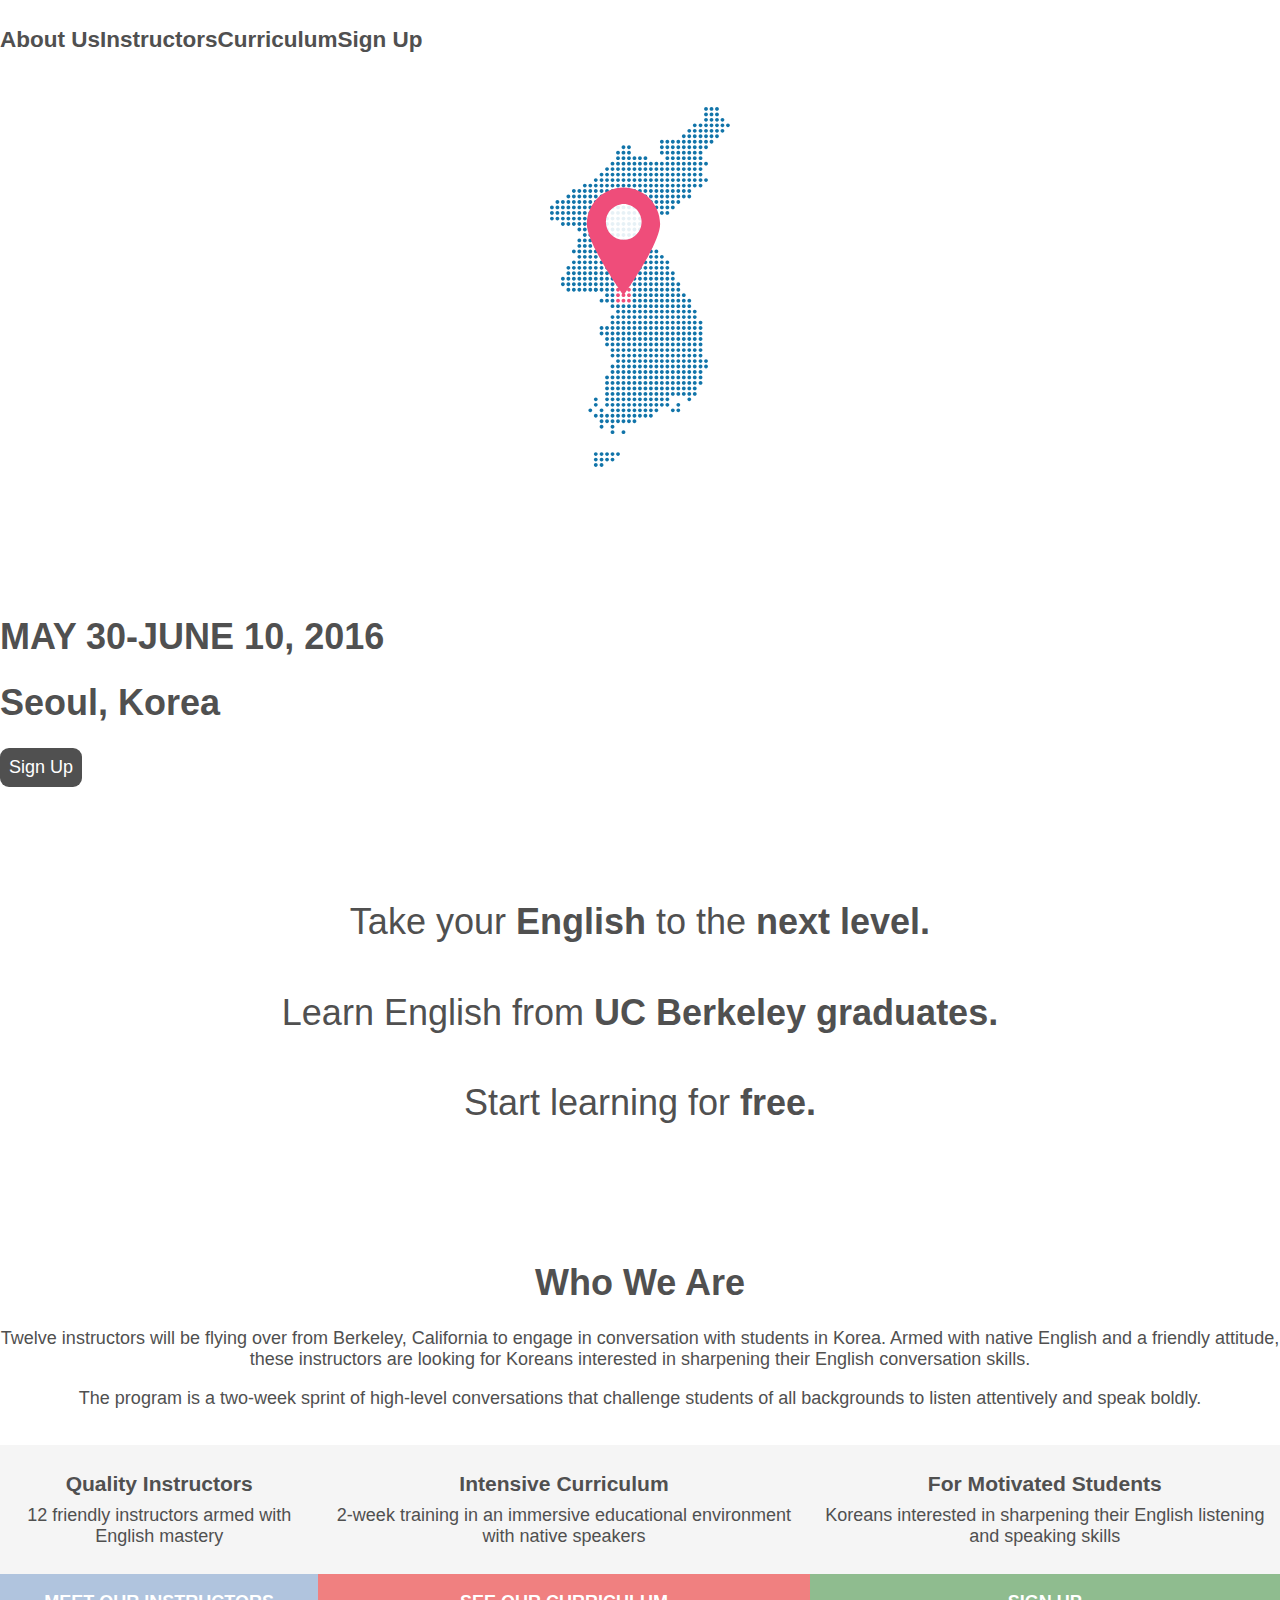
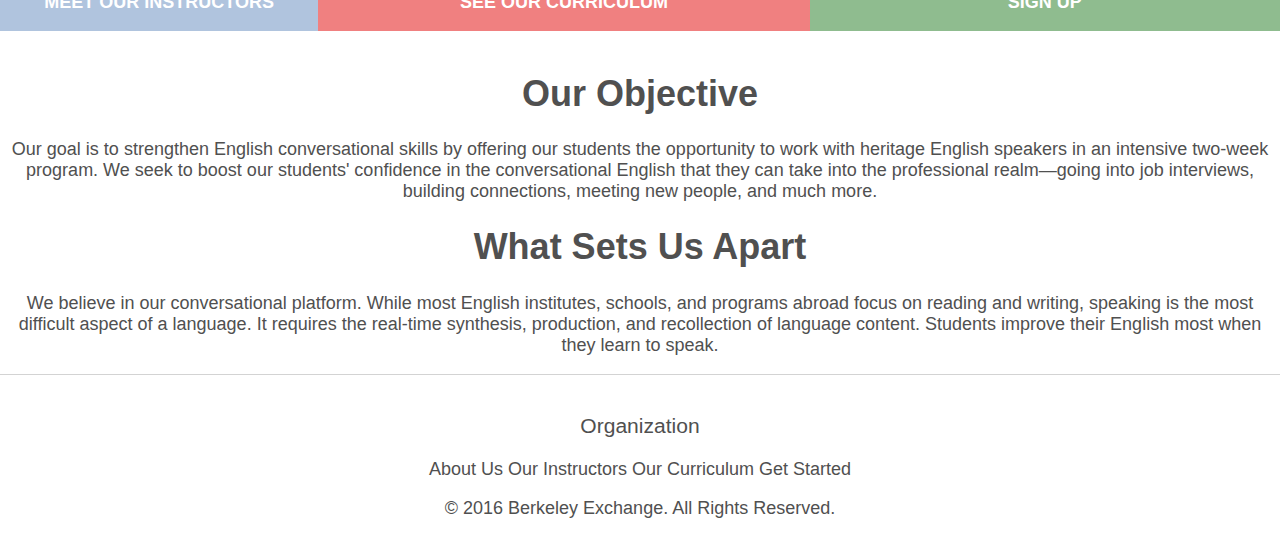
==== index.html @ 7f9d6e1f "fix front page sign-up button" ====
<!DOCTYPE html>
<html>
  <head>
    <title>Berkeley Exchange</title>
    <meta name="viewport" content="width=device-width, initial-scale=1">
    <link rel="stylesheet" href="https://maxcdn.bootstrapcdn.com/bootstrap/3.3.6/css/bootstrap.min.css" integrity="sha384-1q8mTJOASx8j1Au+a5WDVnPi2lkFfwwEAa8hDDdjZlpLegxhjVME1fgjWPGmkzs7" crossorigin="anonymous">
    <link rel="stylesheet" type="text/css" href="main.css">
  </head>
  <body>
    <div class="container">
      <!-- menu bar -->
      <div class="menu row">
        <a href="./index.html" class="col-xs-12 col-sm-12 col-md-4"><img class="logo" src="img/berkeley-exchange-logo.svg" alt=""></a>
        <a href="./index.html#about_anchor" class="col-xs-offset-1 col-xs-5 col-sm-offset-0 col-sm-3 col-md-2">About Us</a>
        <a href="./instructors.html" class="col-xs-5 col-sm-3 col-md-2">Instructors</a>
        <a href="./curriculum.html" class="col-xs-offset-1 col-xs-5 col-sm-offset-0 col-sm-3 col-md-2">Curriculum</a>
        <a href="./sign-up.html" class="col-xs-5 col-sm-3 col-md-2">Sign Up</a>
      </div>

      <!-- splash section -->
      <div class="splash-section row">
        <img alt="" class="splash-image col-md-offset-2 col-md-3" src="img/seoul.svg">
        <div class="splash-text col-md-7 left-align">
          <h1 class="bold uppercase">May 30-June 10, 2016</h1>
          <h1 class="bold">Seoul, Korea</h1>
          <a href="./sign-up.html" class="sign-up">Sign Up</a>
        </div>
      </div>

      <!-- landing page -->
      <div class="landing-page row">
        <h1 class="col-md-12">Take your <span class="bold">English</span> to the <span class="bold">next level.</span></h1>
        <h1 class="col-md-12">Learn English from <span class="bold">UC Berkeley graduates.</span></h1>
        <h1 class="col-md-12">Start learning for <span class="bold">free.</span></h1>
        <span class="icon col-md-12"><a href="#about_anchor"><span class="glyphicon glyphicon-chevron-down" aria-hidden="true"><!-- --></span></a></span>
      </div>

      <!-- description section -->
      <div class="description row">
        <h1 id="about_anchor" class="bold">Who We Are</h1>
        <p class="col-md-12">Twelve instructors will be flying over from Berkeley, California to engage in conversation with students in Korea. Armed with native English and a friendly attitude, these instructors are looking for Koreans interested in sharpening their English conversation skills.</p>
        <p class="col-md-12">The program is a two-week sprint of high-level conversations that challenge students of all backgrounds to listen attentively and speak boldly.</p>
      </div>

      <!-- card section -->
      <div class="row card-section">
        <div class="card col-md-4">
          <div class="content">
            <h3 class="bold">Quality Instructors</h3>
            <p>12 friendly instructors armed with English mastery</p>
          </div>
          <a href="./instructors.html" class="link steelblue bold">Meet Our Instructors</a>
        </div>
        <div class="card col-md-4">
          <div class="content">
            <h3 class="bold">Intensive Curriculum</h3>
            <p>2-week training in an immersive educational environment with native speakers</p>
          </div>
          <a href="./curriculum.html" class="link coral bold">See Our Curriculum</a>
        </div>
        <div class="card col-md-4">
          <div class="content">
            <h3 class="bold">For Motivated Students</h3>
            <p>Koreans interested in sharpening their English listening and speaking skills</p>
          </div>
          <a href="./sign-up.html" class="link darkseagreen bold">Sign Up</a>
        </div>
      </div>

      <!-- objective -->
      <div class="objective row">
        <h1 class="bold col-md-12">Our Objective</h1>
        <p class="col-md-12">Our goal is to strengthen English conversational skills by offering our students the opportunity to work with heritage English speakers in an intensive two-week program. We seek to boost our students' confidence in the conversational English that they can take into the professional realm&#8212going into job interviews, building connections, meeting new people, and much more.</p>
      </div>

      <div class="row">
        <h1 class="bold col-md-12">What Sets Us Apart</h1>
        <p class="col-md-12">We believe in our conversational platform. While most English institutes, schools, and programs abroad focus on reading and writing, speaking is the most difficult aspect of a language. It requires the real-time synthesis, production, and recollection of language content. Students improve their English most when they learn to speak.</p>
      </div>

      <!-- sitemap footer -->
      <div class="footer row">
        <h3 class="col-md-12">Organization</h3>
        <a class="col-xs-3" href="./index.html">About Us</a>
        <a class="col-xs-3" href="./instructors.html">Our Instructors</a>
        <a class="col-xs-3" href="./curriculum.html">Our Curriculum</a>
        <a class="col-xs-3" href="./sign-up.html">Get Started</a>
      </div>

      <div class="copyright row">
        <p>&#169; 2016 Berkeley Exchange. All Rights Reserved.</p>
      </div>

    </div>
  </body>
</html>
---- main.css ----
html, body {
  font-family: Helvetica Neue, Arial, Times New Roman;
  font-size: 18px;
  -webkit-font-smoothing: antialiased;
  -moz-osx-font-smoothing: grayscale;
  color: #505050;
  text-align: center;
  margin: 0;
  padding: 0;
}

h1 { font-weight: 200; }
h2 { font-weight: 200; }
h3 { font-weight: 200; }
a, a:hover { text-decoration: none; color: #505050; }
a { -webkit-transition: color 0.5s; transition: color 0.5s; }

.bold { font-weight: 600; }
.uppercase { text-transform: uppercase; }

/* menu */
.menu {
  padding: 0.5rem 0 2rem 0;
  font-size: 0.75rem;
  font-weight: 600;
}
@media (min-width: 768px) {
  .menu {
    font-size: 1rem;
  }
}
@media (min-width: 992px) {
  .menu {
    font-size: 1.25rem;
    display: flex;
    align-items: center;
  }
}

.menu .logo {
  height: 4rem;
  max-width: 15rem;
}
@media (min-width: 768px) {
  .menu .logo {
    max-width: 20rem;
  }
}
@media (min-width: 992px) {
  .menu .logo {
    max-width: 30rem;
  }
}

.menu a {
  text-align: center;
  margin-top: 0.5rem;
  margin-bottom: 0.5rem;
}
@media (min-width: 768px) {
  .menu a {
    margin-top: 1rem;
    margin-bottom: 1rem;
  }
}

.menu a:hover {
  color: darkseagreen;
}

/* index page call-to-action */
.landing-page {
  padding: 5rem 0;
  display: flex;
  align-items: center;
  flex-flow: column;
}

.landing-page .icon {
  font-size: 30px;
}

@media (min-width: 992px) {
  .splash-text {
    margin-top: 8rem;
    text-align: left;
  }
}

.splash-section .splash-image {
  height: 20rem;
}

.splash-section .logo {
  height: 4rem;
  margin-top: 1rem;
  margin-bottom: 1rem;
  max-width: 20rem;
}

@media (min-width: 768px) {
  .splash-section .logo {
    height: 6rem;
  }
}
@media (min-width: 992px) {
  .splash-section .logo {
    height: 8rem;
  }
}

.splash-section .sign-up {
  display: inline-block;
  background-color: #505050;
  transition: background-color 0.5s;
  color: white;
  padding: .5rem;
  border-radius: 0.5rem;
  text-decoration: none;
}

.splash-section .sign-up:hover {
  background-color: darkseagreen;
}

/* card */
.card-section {
  text-align: center;
}
@media (min-width: 992px) {
  .card-section {
    display: flex;
    justify-content: space-around;
  }
}

.card {
  margin-top: 1rem;
  margin-bottom: 1rem;
}
@media (min-width: 992px) {
  .card {
    display: flex;
    flex-direction: column;
  }
}

.card .content {
  background-color: whitesmoke;
  padding: 1rem 0.5rem;
}
@media (min-width: 992px) {
  .card .content {
    flex-grow: 1;
  }
}

.card .content h3, .card .content p {
  margin: 0.5rem 0;
}

.card .link {
  padding: 1rem 0.5rem;
  color: white;
  display: block;
  text-transform: uppercase;
}

.card .link.steelblue { background-color: lightsteelblue; }
.card .link.coral { background-color: lightcoral; }
.card .link.darkseagreen { background-color: darkseagreen; }

/* form submission */
#error {
  color: red;
}

form .form-input {
  margin-top: 1rem;
  margin-bottom: 1rem;
}

form .form-input label {
  display: block;
  text-align: left;
}

form .form-input textarea, form .form-input input {
  width: 100%;
  border: 2px solid lightgrey;
  outline: none;
  padding: 0.5rem;
}

form .form-input textarea:focus, form .form-input input:focus {
  border: 2px solid darkseagreen;
}

form .form-input textarea {
  resize: none;
  height: 6rem;
}

form .form-input button {
  color: white;
  background-color: #505050;
  padding: 0.75rem;
  font-size: 1.25rem;
  border: none;
  border-radius: 0.75rem;
  transition: background-color 0.5s;
}

form .form-input button:hover {
  background-color: darkseagreen;
}

form .form-input button:focus {
  outline: none;
}

/* instructor profile */
.director, .instructors, .curriculum {
  padding: 2rem 0;
}

.instructors, .profiles {
}

.director img {
  height: 7.5rem;
  width: 7.5rem;
  border-radius: 50%;
}

.director p, .instructors p, .curriculum p {
  text-align: left;
}

.profile-image {
  margin-top: 2.5rem;
}

.profile-image img {
  position: relative;
  height: 7.5rem;
  width: 7.5rem;
  border-radius: 50%;
}

@media (min-width: 768px) {
  .profile-image img {
  }
}

@media (min-width: 992px) {
  .profile-image img {
  }
}

.profile-text {
  display: flex;
  -webkit-display: flex;
  flex-direction: column;
  -webkit-flex-direction: column;
  justify-content: center;
  -webkit-justify-content: center;
  margin: 1rem 0;
  text-align: left;
}

.profile-text h2, .curriculum-card h3 {
  margin-top: 0;
}

/* curriculum page */
.infoHeading {
  font-weight: bold;
}

@media (min-width: 768px) {
  .infoHeading {
      text-align: right;
  }
  .infoText {
    text-align: left;
  }
}

.courseOverview {
  margin: 0 1rem;
}
.courseOverview .wrapper {
  margin-top: 2rem;
  border: 1px solid black;
  border-radius: 1rem;
  padding-bottom: 1rem;
}

.footer {
  padding-top: 1rem;
  margin-top: 1rem;
  border-top: 1px solid lightgrey;
}

.copyright {
  margin: 1rem 0;
}
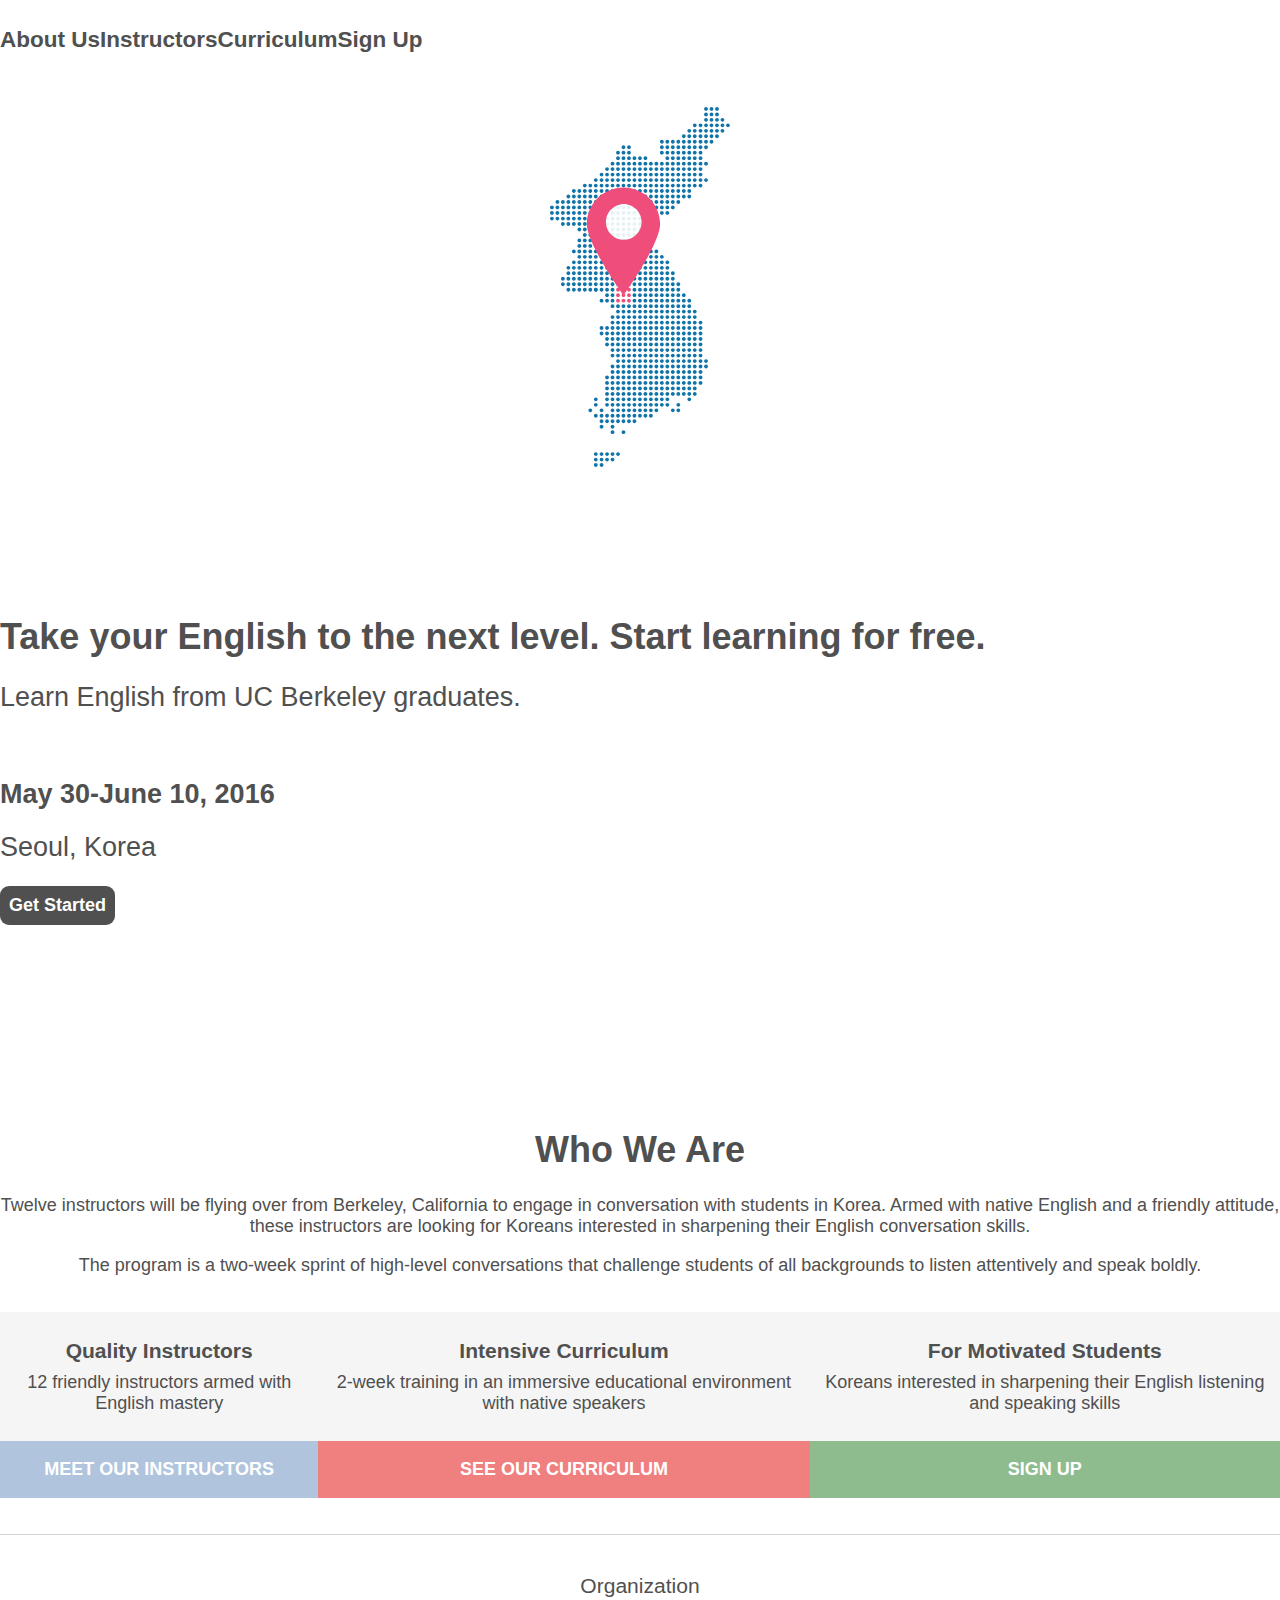
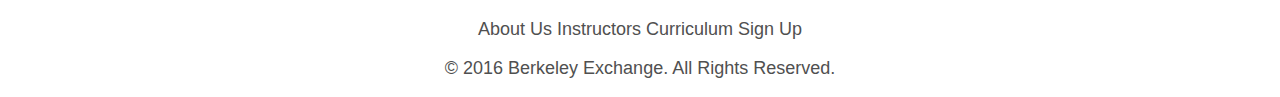
==== commit 28744e16: "Make more copy changes" ====
--- a/index.html
+++ b/index.html
@@ -19,19 +19,19 @@
 
       <!-- splash section -->
       <div class="splash-section row">
-        <img alt="" class="splash-image col-md-offset-2 col-md-3" src="img/seoul.svg">
+        <img alt="" class="splash-image col-md-offset-1 col-md-3" src="img/seoul.svg">
         <div class="splash-text col-md-7 left-align">
-          <h1 class="bold uppercase">May 30-June 10, 2016</h1>
-          <h1 class="bold">Seoul, Korea</h1>
-          <a href="./sign-up.html" class="sign-up">Sign Up</a>
+          <h1 class="bold">Take your English to the next level. Start learning for <span class="text-pink">free.</span></h1>
+          <h2>Learn English from UC Berkeley graduates.</h2>
+          <br>
+          <h2 class="bold">May 30-June 10, 2016</h2>
+          <h2>Seoul, Korea</h2>
+          <a href="./sign-up.html" class="bold sign-up pink">Get Started</a>
         </div>
       </div>
 
       <!-- landing page -->
       <div class="landing-page row">
-        <h1 class="col-md-12">Take your <span class="bold">English</span> to the <span class="bold">next level.</span></h1>
-        <h1 class="col-md-12">Learn English from <span class="bold">UC Berkeley graduates.</span></h1>
-        <h1 class="col-md-12">Start learning for <span class="bold">free.</span></h1>
         <span class="icon col-md-12"><a href="#about_anchor"><span class="glyphicon glyphicon-chevron-down" aria-hidden="true"><!-- --></span></a></span>
       </div>
 
@@ -67,24 +67,13 @@
         </div>
       </div>
 
-      <!-- objective -->
-      <div class="objective row">
-        <h1 class="bold col-md-12">Our Objective</h1>
-        <p class="col-md-12">Our goal is to strengthen English conversational skills by offering our students the opportunity to work with heritage English speakers in an intensive two-week program. We seek to boost our students' confidence in the conversational English that they can take into the professional realm&#8212going into job interviews, building connections, meeting new people, and much more.</p>
-      </div>
-
-      <div class="row">
-        <h1 class="bold col-md-12">What Sets Us Apart</h1>
-        <p class="col-md-12">We believe in our conversational platform. While most English institutes, schools, and programs abroad focus on reading and writing, speaking is the most difficult aspect of a language. It requires the real-time synthesis, production, and recollection of language content. Students improve their English most when they learn to speak.</p>
-      </div>
-
       <!-- sitemap footer -->
       <div class="footer row">
         <h3 class="col-md-12">Organization</h3>
         <a class="col-xs-3" href="./index.html">About Us</a>
-        <a class="col-xs-3" href="./instructors.html">Our Instructors</a>
-        <a class="col-xs-3" href="./curriculum.html">Our Curriculum</a>
-        <a class="col-xs-3" href="./sign-up.html">Get Started</a>
+        <a class="col-xs-3" href="./instructors.html">Instructors</a>
+        <a class="col-xs-3" href="./curriculum.html">Curriculum</a>
+        <a class="col-xs-3" href="./sign-up.html">Sign Up</a>
       </div>
 
       <div class="copyright row">
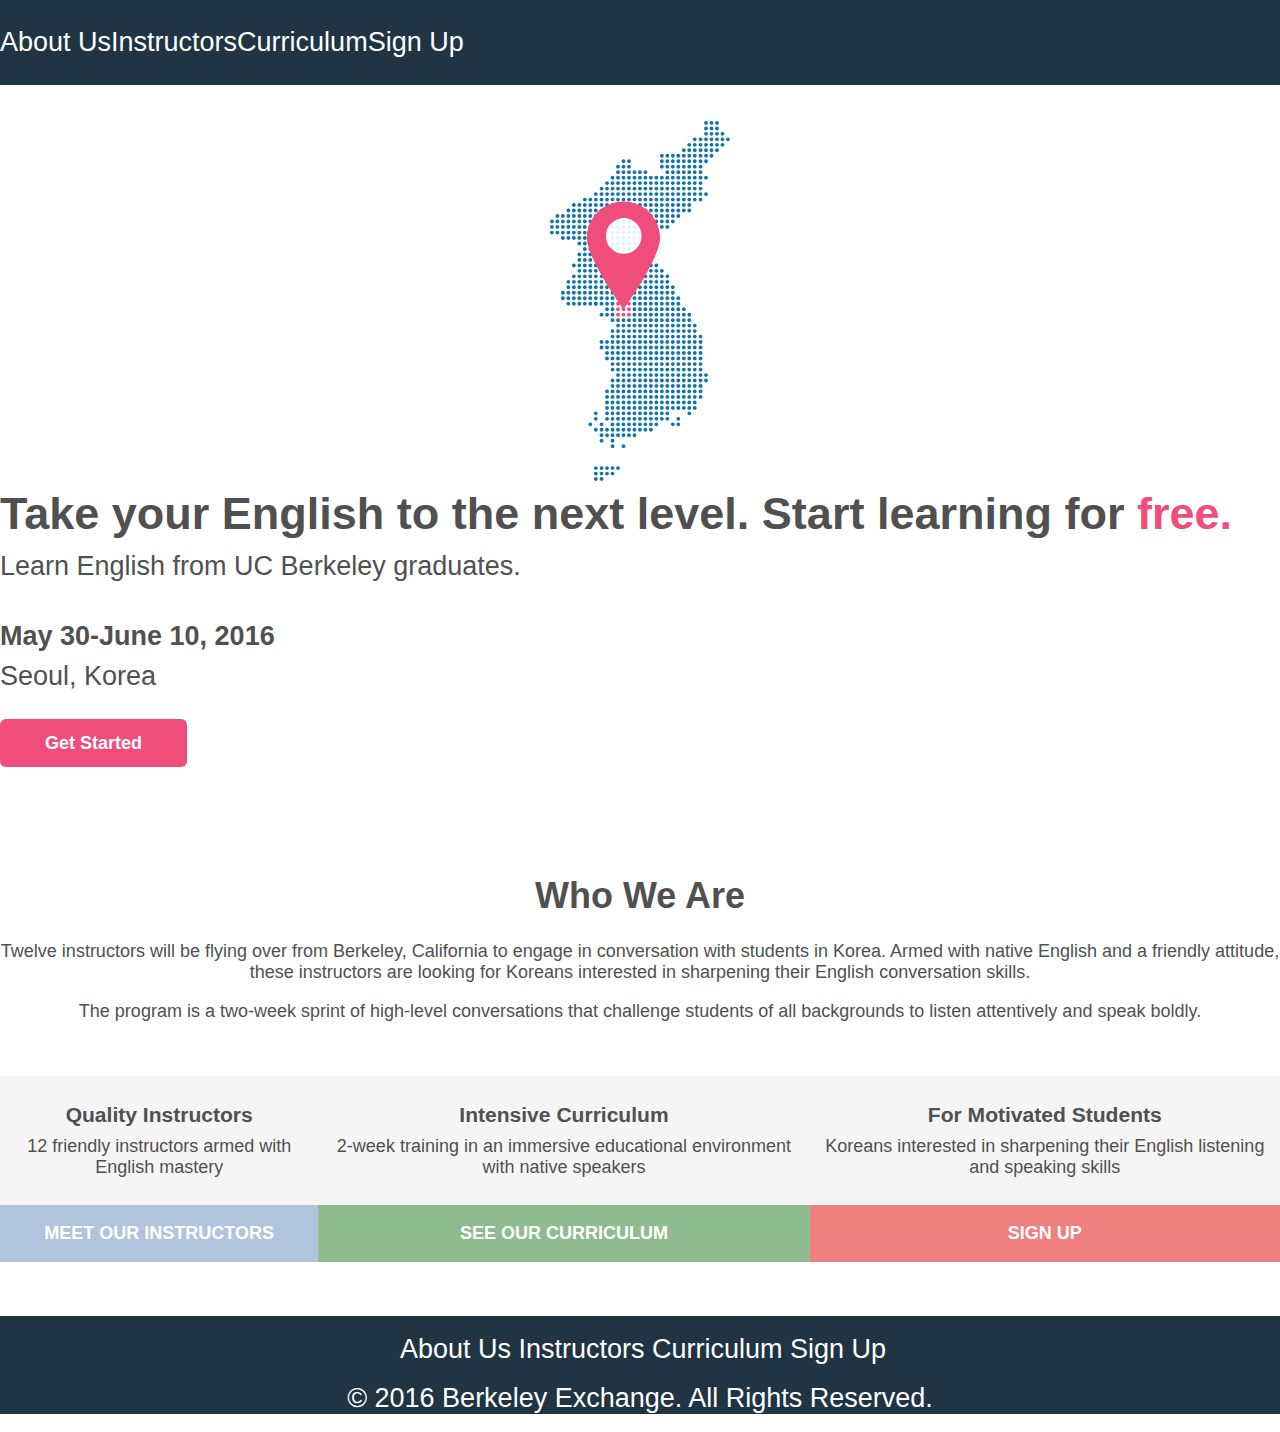
==== commit 5281cae0: "more Dan's comments" ====
--- a/index.html
+++ b/index.html
@@ -56,30 +56,27 @@
             <h3 class="bold">Intensive Curriculum</h3>
             <p>2-week training in an immersive educational environment with native speakers</p>
           </div>
-          <a href="./curriculum.html" class="link coral bold">See Our Curriculum</a>
+          <a href="./curriculum.html" class="link darkseagreen bold">See Our Curriculum</a>
         </div>
         <div class="card col-md-4">
           <div class="content">
             <h3 class="bold">For Motivated Students</h3>
             <p>Koreans interested in sharpening their English listening and speaking skills</p>
           </div>
-          <a href="./sign-up.html" class="link darkseagreen bold">Sign Up</a>
+          <a href="./sign-up.html" class="link coral bold">Sign Up</a>
         </div>
       </div>
 
       <!-- sitemap footer -->
       <div class="footer row">
-        <h3 class="col-md-12">Organization</h3>
-        <a class="col-xs-3" href="./index.html">About Us</a>
-        <a class="col-xs-3" href="./instructors.html">Instructors</a>
-        <a class="col-xs-3" href="./curriculum.html">Curriculum</a>
-        <a class="col-xs-3" href="./sign-up.html">Sign Up</a>
+        <a href="./index.html" class="col-xs-12 col-sm-12 col-md-4"><img class="logo" src="img/berkeley-exchange-logo.svg" alt=""></a>
+        <a href="./index.html#about_anchor" class="col-xs-offset-1 col-xs-5 col-sm-offset-0 col-sm-3 col-md-2">About Us</a>
+        <a href="./instructors.html" class="col-xs-5 col-sm-3 col-md-2">Instructors</a>
+        <a href="./curriculum.html" class="col-xs-offset-1 col-xs-5 col-sm-offset-0 col-sm-3 col-md-2">Curriculum</a>
+        <a href="./sign-up.html" class="col-xs-5 col-sm-3 col-md-2">Sign Up</a>
+
+        <p class="copyright col-xs-12 col-md-12">&#169; 2016 Berkeley Exchange. All Rights Reserved.</p>
       </div>
-
-      <div class="copyright row">
-        <p>&#169; 2016 Berkeley Exchange. All Rights Reserved.</p>
-      </div>
-
     </div>
   </body>
 </html>
--- a/main.css
+++ b/main.css
@@ -9,50 +9,62 @@
   padding: 0;
 }
 
+.row {
+  margin-bottom: 2rem;
+}
+.row:last-child {
+  margin-bottom: 0;
+}
+
 h1 { font-weight: 200; }
 h2 { font-weight: 200; }
 h3 { font-weight: 200; }
 a, a:hover { text-decoration: none; color: #505050; }
-a { -webkit-transition: color 0.5s; transition: color 0.5s; }
 
 .bold { font-weight: 600; }
 .uppercase { text-transform: uppercase; }
+.text-pink { color: #ef4d7a; }
 
 /* menu */
 .menu {
-  padding: 0.5rem 0 2rem 0;
-  font-size: 0.75rem;
-  font-weight: 600;
-}
-@media (min-width: 768px) {
-  .menu {
-    font-size: 1rem;
-  }
-}
-@media (min-width: 992px) {
+  background-color: #203443;
+  padding: 0.5rem 0 0.5rem 0;
+  font-size: 1rem;
+
+}
+@media (min-width: 768px) {
   .menu {
     font-size: 1.25rem;
+  }
+}
+@media (min-width: 992px) {
+  .menu {
+    font-size: 1.5rem;
     display: flex;
     align-items: center;
   }
 }
 
-.menu .logo {
+.menu .logo,
+.footer .logo {
   height: 4rem;
   max-width: 15rem;
 }
 @media (min-width: 768px) {
-  .menu .logo {
+  .menu .logo,
+  .footer .logo {
     max-width: 20rem;
   }
 }
 @media (min-width: 992px) {
-  .menu .logo {
+  .menu .logo,
+  .footer .logo {
     max-width: 30rem;
   }
 }
 
 .menu a {
+  color: white;
   text-align: center;
   margin-top: 0.5rem;
   margin-bottom: 0.5rem;
@@ -70,7 +82,7 @@
 
 /* index page call-to-action */
 .landing-page {
-  padding: 5rem 0;
+  padding-bottom: 2rem;
   display: flex;
   align-items: center;
   flex-flow: column;
@@ -82,7 +94,6 @@
 
 @media (min-width: 992px) {
   .splash-text {
-    margin-top: 8rem;
     text-align: left;
   }
 }
@@ -91,6 +102,16 @@
   height: 20rem;
 }
 
+.splash-section .splash-text h1 {
+  font-size: 2.5rem;
+  line-height: 1.25em;
+  margin: 0;
+}
+
+.splash-section .splash-text h2 {
+  margin: 0.5rem 0;
+}
+
 .splash-section .logo {
   height: 4rem;
   margin-top: 1rem;
@@ -110,13 +131,12 @@
 }
 
 .splash-section .sign-up {
+  margin-top: 1rem;
   display: inline-block;
-  background-color: #505050;
-  transition: background-color 0.5s;
-  color: white;
-  padding: .5rem;
-  border-radius: 0.5rem;
-  text-decoration: none;
+  background-color: #ef4d7a;
+  color: white;
+  padding: 0.75rem 2.5rem;
+  border-radius: 0.325rem;
 }
 
 .splash-section .sign-up:hover {
@@ -208,7 +228,6 @@
   font-size: 1.25rem;
   border: none;
   border-radius: 0.75rem;
-  transition: background-color 0.5s;
 }
 
 form .form-input button:hover {
@@ -233,7 +252,7 @@
   border-radius: 50%;
 }
 
-.director p, .instructors p, .curriculum p {
+.objective p, .director p, .instructors p, .curriculum p {
   text-align: left;
 }
 
@@ -273,6 +292,12 @@
   margin-top: 0;
 }
 
+.profile-text .degree {
+  line-height: 1.5rem;
+  font-size: 1rem;
+  margin-top: 0;
+}
+
 /* curriculum page */
 .infoHeading {
   font-weight: bold;
@@ -298,11 +323,29 @@
 }
 
 .footer {
+  background-color: #203443;
   padding-top: 1rem;
   margin-top: 1rem;
-  border-top: 1px solid lightgrey;
+  font-size: 1rem;
+}
+@media (min-width: 768px) {
+  .footer {
+    font-size: 1.25rem;
+  }
+}
+@media (min-width: 992px) {
+  .footer {
+    font-size: 1.5rem;
+  }
+}
+
+.footer a {
+  color: white;
+  margin-top: 1rem;
+  margin-bottom: 1rem;
 }
 
 .copyright {
+  color: white;
   margin: 1rem 0;
 }
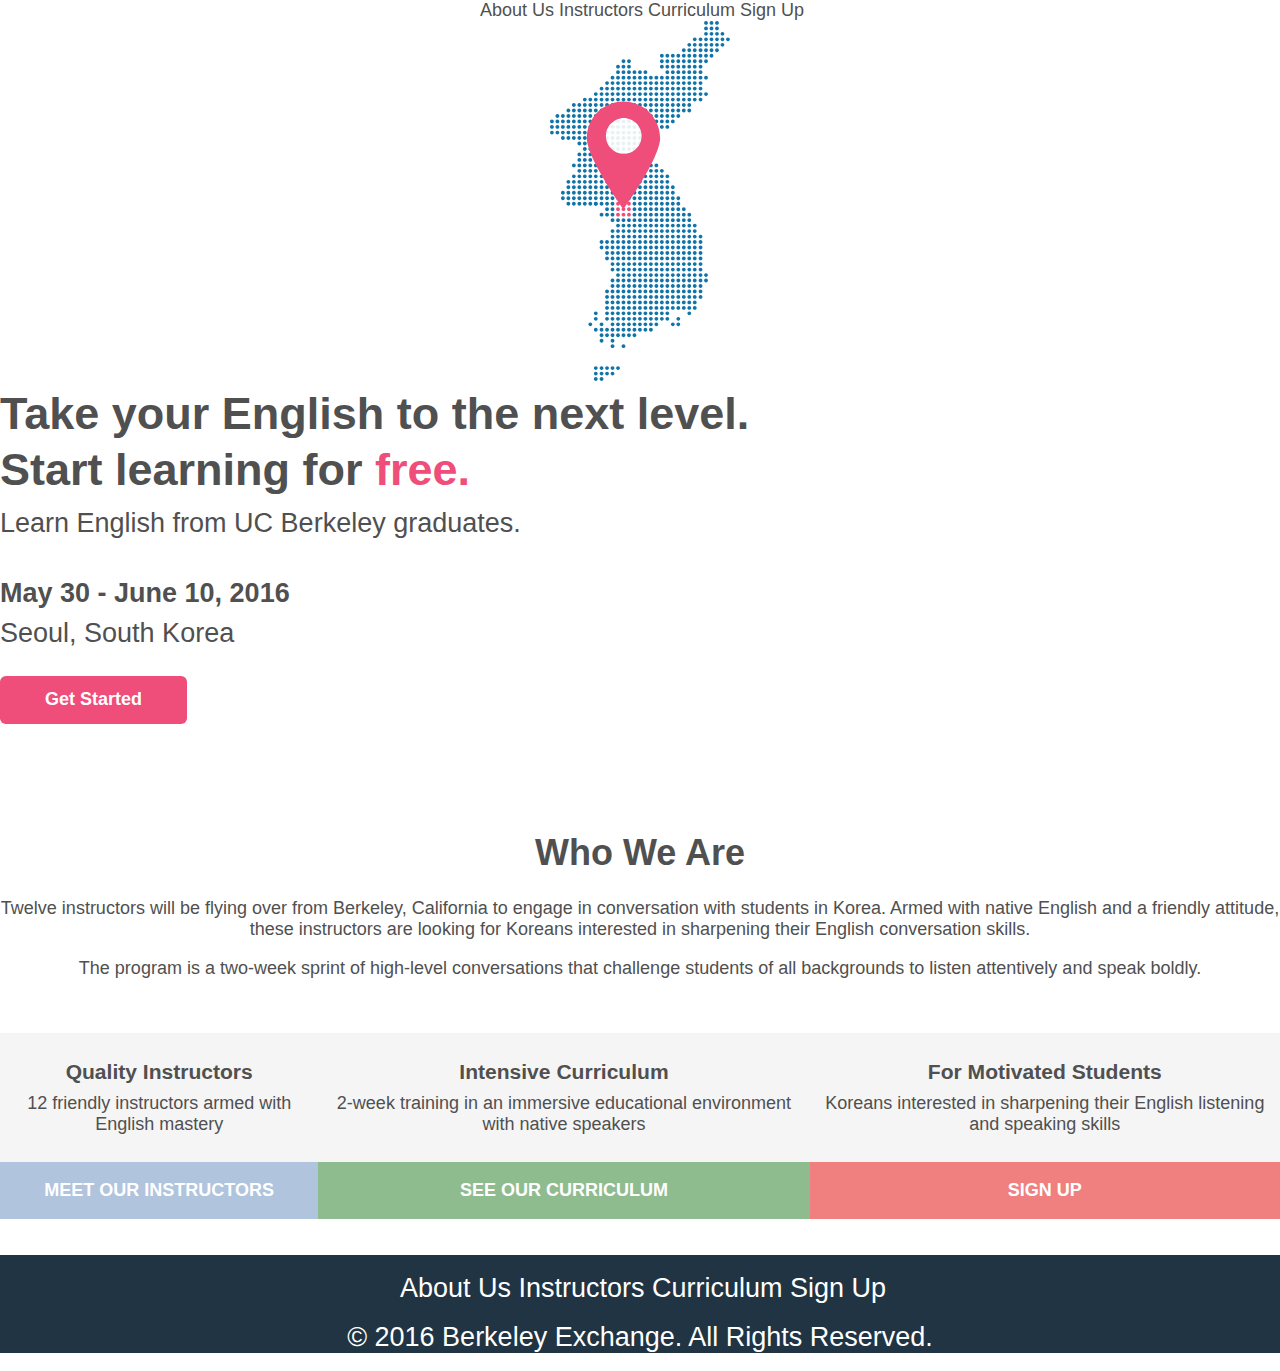
==== commit d1fc4161: ""Start learning for free" on newline" ====
--- a/index.html
+++ b/index.html
@@ -5,27 +5,30 @@
     <meta name="viewport" content="width=device-width, initial-scale=1">
     <link rel="stylesheet" href="https://maxcdn.bootstrapcdn.com/bootstrap/3.3.6/css/bootstrap.min.css" integrity="sha384-1q8mTJOASx8j1Au+a5WDVnPi2lkFfwwEAa8hDDdjZlpLegxhjVME1fgjWPGmkzs7" crossorigin="anonymous">
     <link rel="stylesheet" type="text/css" href="main.css">
+    <link rel="icon" type="image/png" href="img/favicon.png">
   </head>
   <body>
-    <div class="container">
-      <!-- menu bar -->
-      <div class="menu row">
-        <a href="./index.html" class="col-xs-12 col-sm-12 col-md-4"><img class="logo" src="img/berkeley-exchange-logo.svg" alt=""></a>
+    <!-- header menu bar -->
+    <nav class="navbar header" role="navigation">
+      <div class="container">
+        <a href="./index.html" class="col-xs-12 col-sm-12 col-md-4"><img class="logo" src="img/berkex-logo-dark.svg" alt=""></a>
         <a href="./index.html#about_anchor" class="col-xs-offset-1 col-xs-5 col-sm-offset-0 col-sm-3 col-md-2">About Us</a>
         <a href="./instructors.html" class="col-xs-5 col-sm-3 col-md-2">Instructors</a>
         <a href="./curriculum.html" class="col-xs-offset-1 col-xs-5 col-sm-offset-0 col-sm-3 col-md-2">Curriculum</a>
         <a href="./sign-up.html" class="col-xs-5 col-sm-3 col-md-2">Sign Up</a>
       </div>
+    </nav>
 
+    <div class="container">
       <!-- splash section -->
       <div class="splash-section row">
         <img alt="" class="splash-image col-md-offset-1 col-md-3" src="img/seoul.svg">
         <div class="splash-text col-md-7 left-align">
-          <h1 class="bold">Take your English to the next level. Start learning for <span class="text-pink">free.</span></h1>
+          <h1 class="bold">Take your English to the next level.<br>Start learning for <span class="text-pink">free.</span></h1>
           <h2>Learn English from UC Berkeley graduates.</h2>
           <br>
-          <h2 class="bold">May 30-June 10, 2016</h2>
-          <h2>Seoul, Korea</h2>
+          <h2 class="bold">May 30 - June 10, 2016</h2>
+          <h2>Seoul, South Korea</h2>
           <a href="./sign-up.html" class="bold sign-up pink">Get Started</a>
         </div>
       </div>
@@ -66,17 +69,18 @@
           <a href="./sign-up.html" class="link coral bold">Sign Up</a>
         </div>
       </div>
+    </div>
 
-      <!-- sitemap footer -->
-      <div class="footer row">
-        <a href="./index.html" class="col-xs-12 col-sm-12 col-md-4"><img class="logo" src="img/berkeley-exchange-logo.svg" alt=""></a>
+    <!-- sitemap footer -->
+    <nav class="navbar footer" role="navigation">
+      <div class="container">
+        <a href="./index.html" class="col-xs-12 col-sm-12 col-md-4"><img class="logo" src="img/berkex-logo-dark.svg" alt=""></a>
         <a href="./index.html#about_anchor" class="col-xs-offset-1 col-xs-5 col-sm-offset-0 col-sm-3 col-md-2">About Us</a>
         <a href="./instructors.html" class="col-xs-5 col-sm-3 col-md-2">Instructors</a>
         <a href="./curriculum.html" class="col-xs-offset-1 col-xs-5 col-sm-offset-0 col-sm-3 col-md-2">Curriculum</a>
         <a href="./sign-up.html" class="col-xs-5 col-sm-3 col-md-2">Sign Up</a>
-
-        <p class="copyright col-xs-12 col-md-12">&#169; 2016 Berkeley Exchange. All Rights Reserved.</p>
       </div>
-    </div>
+      <p class="copyright">&#169; 2016 Berkeley Exchange. All Rights Reserved.</p>
+    </nav>
   </body>
 </html>
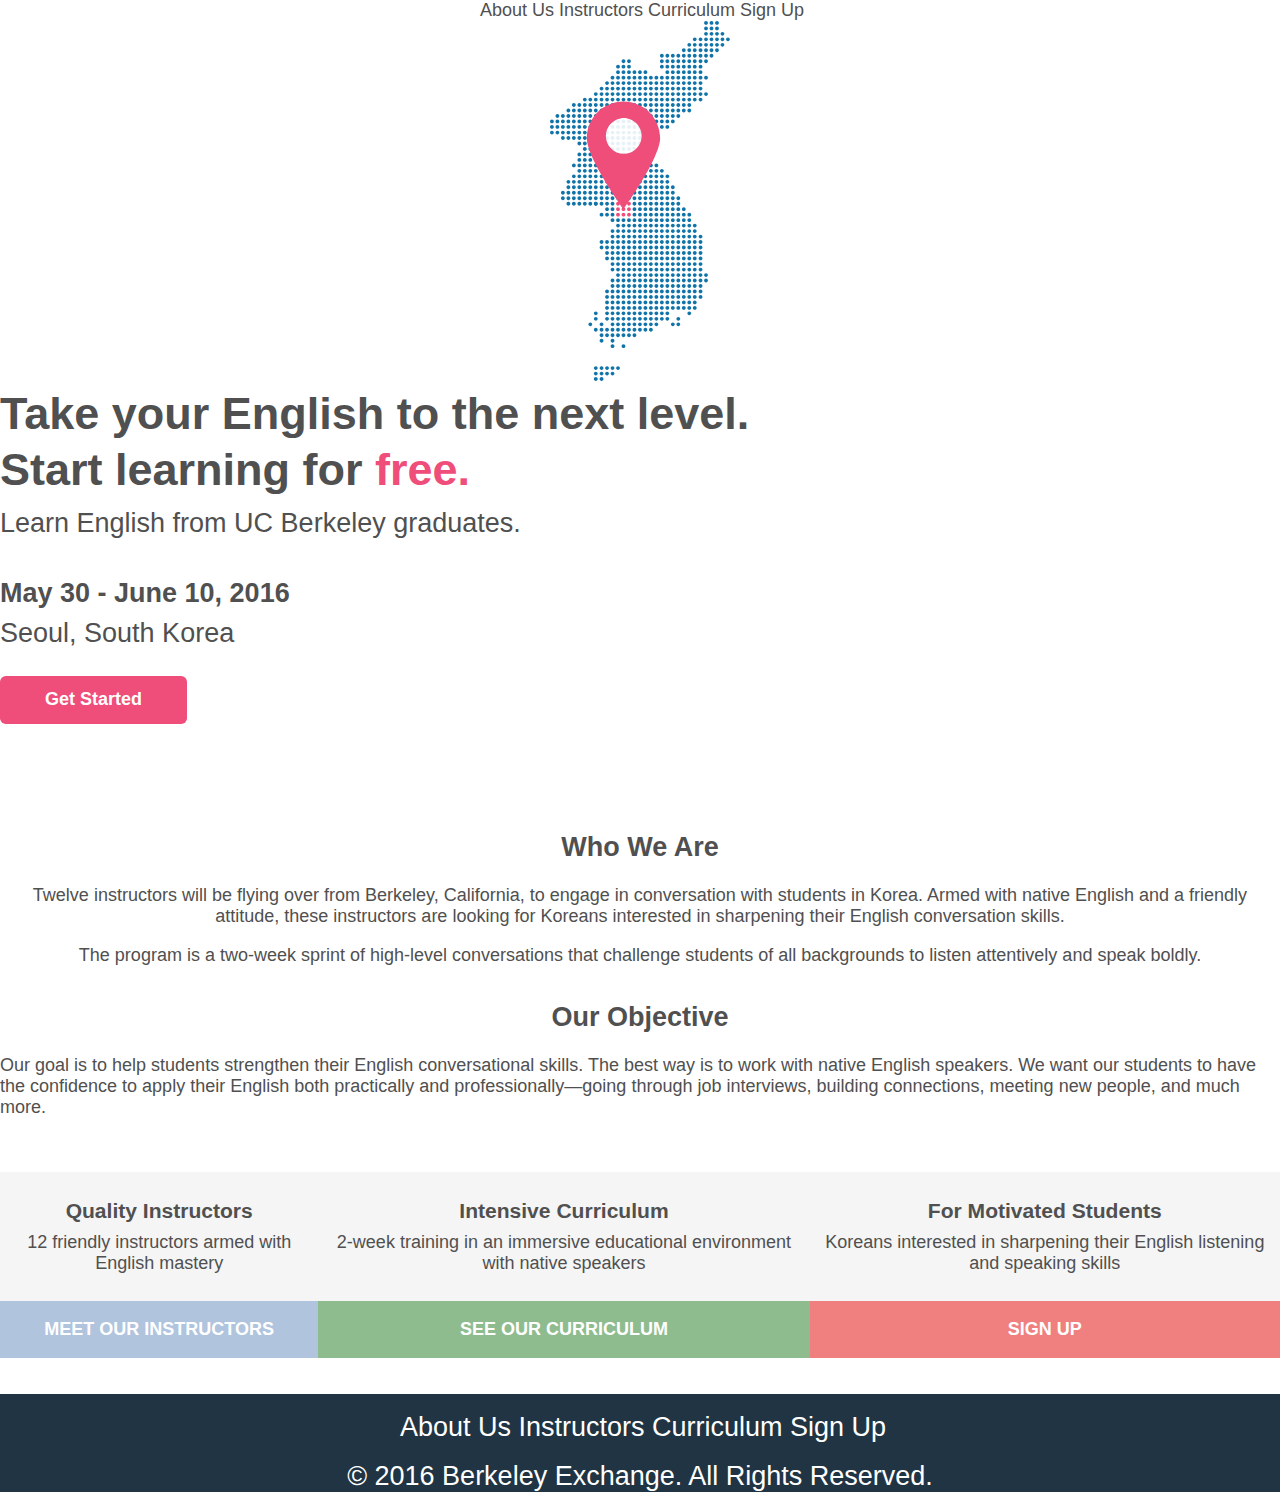
==== commit 051561c3: "fixes from Jennifer" ====
--- a/index.html
+++ b/index.html
@@ -22,9 +22,9 @@
     <div class="container">
       <!-- splash section -->
       <div class="splash-section row">
-        <img alt="" class="splash-image col-md-offset-1 col-md-3" src="img/seoul.svg">
+        <img alt="" class="splash-image col-md-offset-2 col-md-3" src="img/seoul.svg">
         <div class="splash-text col-md-7 left-align">
-          <h1 class="bold">Take your English to the next level.<br>Start learning for <span class="text-pink">free.</span></h1>
+          <h1 class="bold">Take your English to the next level.<br>Start learning for <a href="./sign-up.html" class="text-pink">free.</a></h1>
           <h2>Learn English from UC Berkeley graduates.</h2>
           <br>
           <h2 class="bold">May 30 - June 10, 2016</h2>
@@ -34,15 +34,20 @@
       </div>
 
       <!-- landing page -->
-      <div class="landing-page row">
+      <div class="landing-page text-center row">
         <span class="icon col-md-12"><a href="#about_anchor"><span class="glyphicon glyphicon-chevron-down" aria-hidden="true"><!-- --></span></a></span>
       </div>
 
       <!-- description section -->
       <div class="description row">
-        <h1 id="about_anchor" class="bold">Who We Are</h1>
-        <p class="col-md-12">Twelve instructors will be flying over from Berkeley, California to engage in conversation with students in Korea. Armed with native English and a friendly attitude, these instructors are looking for Koreans interested in sharpening their English conversation skills.</p>
+        <h2 id="about_anchor" class="bold text-center">Who We Are</h2>
+        <p class="col-md-12">Twelve instructors will be flying over from Berkeley, California, to engage in conversation with students in Korea. Armed with native English and a friendly attitude, these instructors are looking for Koreans interested in sharpening their English conversation skills.</p>
         <p class="col-md-12">The program is a two-week sprint of high-level conversations that challenge students of all backgrounds to listen attentively and speak boldly.</p>
+      </div>
+
+      <div class="objective row">
+        <h2 class="bold text-center">Our Objective</h2>
+        <p class="col-md-12">Our goal is to help students strengthen their English conversational skills. The best way is to work with native English speakers. We want our students to have the confidence to apply their English both practically and professionally&#8212going through job interviews, building connections, meeting new people, and much more.</p>
       </div>
 
       <!-- card section -->
@@ -82,5 +87,15 @@
       </div>
       <p class="copyright">&#169; 2016 Berkeley Exchange. All Rights Reserved.</p>
     </nav>
+
+    <script>
+      (function(i,s,o,g,r,a,m){i['GoogleAnalyticsObject']=r;i[r]=i[r]||function(){
+        (i[r].q=i[r].q||[]).push(arguments)},i[r].l=1*new Date();a=s.createElement(o),
+      m=s.getElementsByTagName(o)[0];a.async=1;a.src=g;m.parentNode.insertBefore(a,m)
+      })(window,document,'script','https://www.google-analytics.com/analytics.js','ga');
+
+      ga('create', 'UA-75008504-2', 'auto');
+      ga('send', 'pageview');
+    </script>
   </body>
 </html>
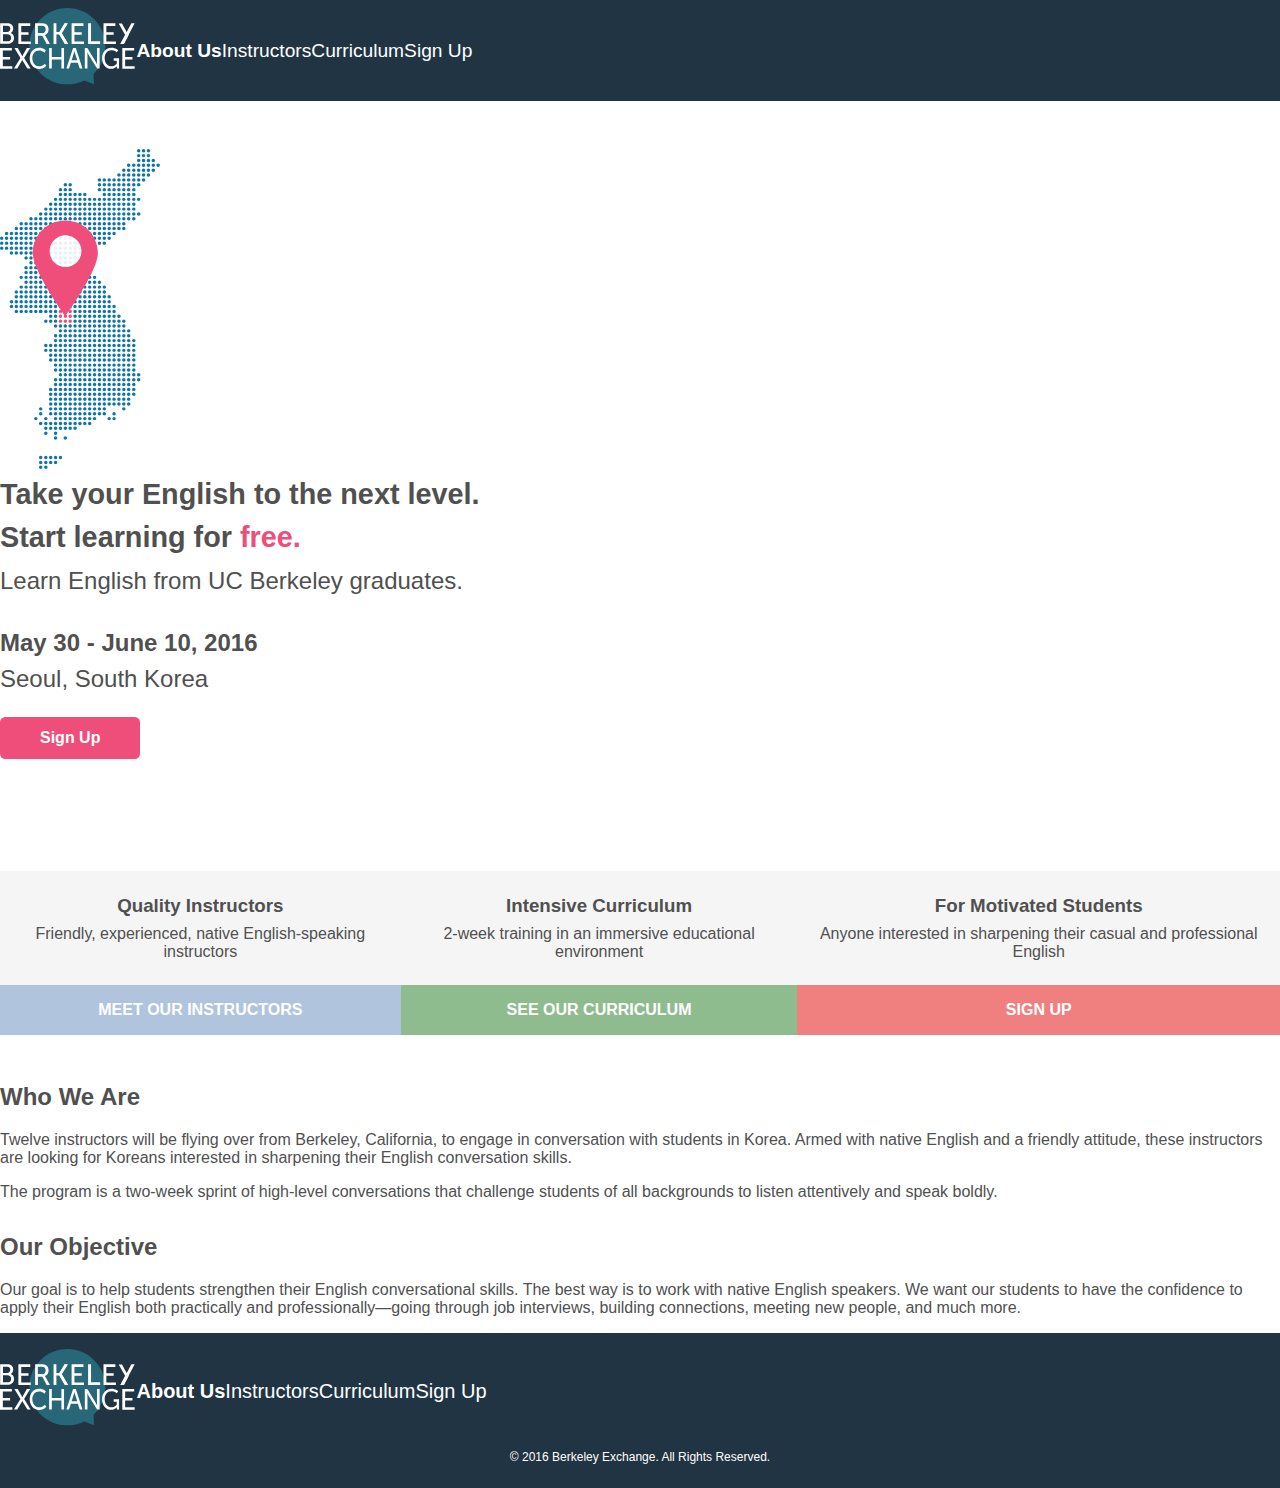
==== commit 4ff59f38: "Revise more content" ====
--- a/index.html
+++ b/index.html
@@ -12,7 +12,7 @@
     <nav class="navbar header" role="navigation">
       <div class="container">
         <a href="./index.html" class="col-xs-12 col-sm-12 col-md-4"><img class="logo" src="img/berkex-logo-dark.svg" alt=""></a>
-        <a href="./index.html#about_anchor" class="col-xs-offset-1 col-xs-5 col-sm-offset-0 col-sm-3 col-md-2">About Us</a>
+        <a href="./index.html#about_anchor" class="bold col-xs-offset-1 col-xs-5 col-sm-offset-0 col-sm-3 col-md-2">About Us</a>
         <a href="./instructors.html" class="col-xs-5 col-sm-3 col-md-2">Instructors</a>
         <a href="./curriculum.html" class="col-xs-offset-1 col-xs-5 col-sm-offset-0 col-sm-3 col-md-2">Curriculum</a>
         <a href="./sign-up.html" class="col-xs-5 col-sm-3 col-md-2">Sign Up</a>
@@ -29,13 +29,38 @@
           <br>
           <h2 class="bold">May 30 - June 10, 2016</h2>
           <h2>Seoul, South Korea</h2>
-          <a href="./sign-up.html" class="bold sign-up pink">Get Started</a>
+          <a href="./sign-up.html" class="bold sign-up pink">Sign Up</a>
         </div>
       </div>
 
       <!-- landing page -->
       <div class="landing-page text-center row">
         <span class="icon col-md-12"><a href="#about_anchor"><span class="glyphicon glyphicon-chevron-down" aria-hidden="true"><!-- --></span></a></span>
+      </div>
+
+      <!-- card section -->
+      <div class="row card-section">
+        <div class="card col-md-4">
+          <div class="content">
+            <h3 class="bold">Quality Instructors</h3>
+            <p>Friendly, experienced, native English-speaking instructors</p>
+          </div>
+          <a href="./instructors.html" class="link steelblue bold">Meet Our Instructors</a>
+        </div>
+        <div class="card col-md-4">
+          <div class="content">
+            <h3 class="bold">Intensive Curriculum</h3>
+            <p>2-week training in an immersive educational environment</p>
+          </div>
+          <a href="./curriculum.html" class="link darkseagreen bold">See Our Curriculum</a>
+        </div>
+        <div class="card col-md-4">
+          <div class="content">
+            <h3 class="bold">For Motivated Students</h3>
+            <p>Anyone interested in sharpening their casual and professional English</p>
+          </div>
+          <a href="./sign-up.html" class="link coral bold">Sign Up</a>
+        </div>
       </div>
 
       <!-- description section -->
@@ -49,38 +74,13 @@
         <h2 class="bold text-center">Our Objective</h2>
         <p class="col-md-12">Our goal is to help students strengthen their English conversational skills. The best way is to work with native English speakers. We want our students to have the confidence to apply their English both practically and professionally&#8212going through job interviews, building connections, meeting new people, and much more.</p>
       </div>
-
-      <!-- card section -->
-      <div class="row card-section">
-        <div class="card col-md-4">
-          <div class="content">
-            <h3 class="bold">Quality Instructors</h3>
-            <p>12 friendly instructors armed with English mastery</p>
-          </div>
-          <a href="./instructors.html" class="link steelblue bold">Meet Our Instructors</a>
-        </div>
-        <div class="card col-md-4">
-          <div class="content">
-            <h3 class="bold">Intensive Curriculum</h3>
-            <p>2-week training in an immersive educational environment with native speakers</p>
-          </div>
-          <a href="./curriculum.html" class="link darkseagreen bold">See Our Curriculum</a>
-        </div>
-        <div class="card col-md-4">
-          <div class="content">
-            <h3 class="bold">For Motivated Students</h3>
-            <p>Koreans interested in sharpening their English listening and speaking skills</p>
-          </div>
-          <a href="./sign-up.html" class="link coral bold">Sign Up</a>
-        </div>
-      </div>
     </div>
 
     <!-- sitemap footer -->
     <nav class="navbar footer" role="navigation">
       <div class="container">
         <a href="./index.html" class="col-xs-12 col-sm-12 col-md-4"><img class="logo" src="img/berkex-logo-dark.svg" alt=""></a>
-        <a href="./index.html#about_anchor" class="col-xs-offset-1 col-xs-5 col-sm-offset-0 col-sm-3 col-md-2">About Us</a>
+        <a href="./index.html#about_anchor" class="bold col-xs-offset-1 col-xs-5 col-sm-offset-0 col-sm-3 col-md-2">About Us</a>
         <a href="./instructors.html" class="col-xs-5 col-sm-3 col-md-2">Instructors</a>
         <a href="./curriculum.html" class="col-xs-offset-1 col-xs-5 col-sm-offset-0 col-sm-3 col-md-2">Curriculum</a>
         <a href="./sign-up.html" class="col-xs-5 col-sm-3 col-md-2">Sign Up</a>
--- a/main.css
+++ b/main.css
@@ -1,10 +1,9 @@
 html, body {
   font-family: Helvetica Neue, Arial, Times New Roman;
-  font-size: 18px;
+  font-size: 16px;
   -webkit-font-smoothing: antialiased;
   -moz-osx-font-smoothing: grayscale;
   color: #505050;
-  text-align: center;
   margin: 0;
   padding: 0;
 }
@@ -25,59 +24,68 @@
 .uppercase { text-transform: uppercase; }
 .text-pink { color: #ef4d7a; }
 
-/* menu */
-.menu {
+/* header and footer */
+.header, .footer {
   background-color: #203443;
   padding: 0.5rem 0 0.5rem 0;
   font-size: 1rem;
-
-}
-@media (min-width: 768px) {
-  .menu {
-    font-size: 1.25rem;
-  }
-}
-@media (min-width: 992px) {
-  .menu {
-    font-size: 1.5rem;
+  border-radius: 0;
+}
+.footer {
+  margin-bottom: 0;
+}
+@media (min-width: 768px) {
+  .header, .footer {
+    font-size: 1.2rem;
+  }
+}
+@media (min-width: 992px) {
+  .header, .footer {
+    font-size: 1.2rem;
+  }
+}
+
+@media (min-width: 992px) {
+  .header .container,
+  .footer .container {
     display: flex;
     align-items: center;
   }
 }
 
-.menu .logo,
+.header .logo,
 .footer .logo {
-  height: 4rem;
-  max-width: 15rem;
-}
-@media (min-width: 768px) {
-  .menu .logo,
+  height: 5rem;
+  max-width: 10rem;
+}
+
+@media (min-width: 768px) {
+  .header .logo,
   .footer .logo {
     max-width: 20rem;
   }
 }
 @media (min-width: 992px) {
-  .menu .logo,
+  .header .logo,
   .footer .logo {
     max-width: 30rem;
   }
 }
 
-.menu a {
-  color: white;
-  text-align: center;
-  margin-top: 0.5rem;
-  margin-bottom: 0.5rem;
-}
-@media (min-width: 768px) {
-  .menu a {
-    margin-top: 1rem;
-    margin-bottom: 1rem;
-  }
-}
-
-.menu a:hover {
-  color: darkseagreen;
+.header a,
+.footer a {
+  color: white;
+  text-align: center;
+}
+@media (min-width: 768px) {
+  .header a,
+  .footer a {
+  }
+}
+
+.header a:hover,
+.footer a:hover {
+  color: white;
 }
 
 /* index page call-to-action */
@@ -92,10 +100,17 @@
   font-size: 30px;
 }
 
-@media (min-width: 992px) {
-  .splash-text {
-    text-align: left;
-  }
+@media (max-width: 991px) {
+  h2 {
+    text-align: center;
+  }
+  .splash-section {
+    text-align: center;
+  }
+}
+
+.splash-section {
+  margin-top: 3rem;
 }
 
 .splash-section .splash-image {
@@ -103,31 +118,14 @@
 }
 
 .splash-section .splash-text h1 {
-  font-size: 2.5rem;
-  line-height: 1.25em;
+  font-size: 1.8rem;
+  line-height: 1.5em;
   margin: 0;
 }
 
 .splash-section .splash-text h2 {
+  font-size: 1.5rem;
   margin: 0.5rem 0;
-}
-
-.splash-section .logo {
-  height: 4rem;
-  margin-top: 1rem;
-  margin-bottom: 1rem;
-  max-width: 20rem;
-}
-
-@media (min-width: 768px) {
-  .splash-section .logo {
-    height: 6rem;
-  }
-}
-@media (min-width: 992px) {
-  .splash-section .logo {
-    height: 8rem;
-  }
 }
 
 .splash-section .sign-up {
@@ -202,7 +200,6 @@
 
 form .form-input label {
   display: block;
-  text-align: left;
 }
 
 form .form-input textarea, form .form-input input {
@@ -238,26 +235,17 @@
   outline: none;
 }
 
-/* instructor profile */
-.director, .instructors, .curriculum {
-  padding: 2rem 0;
-}
-
-.instructors, .profiles {
-}
-
-.director img {
-  height: 7.5rem;
-  width: 7.5rem;
-  border-radius: 50%;
-}
-
-.objective p, .director p, .instructors p, .curriculum p {
-  text-align: left;
+#thankYou {
+  text-align: center;
+}
+
+.profiles.row {
+  margin-bottom: 0;
 }
 
 .profile-image {
-  margin-top: 2.5rem;
+  margin-top: 0.5rem;
+  text-align: center;
 }
 
 .profile-image img {
@@ -265,16 +253,6 @@
   height: 7.5rem;
   width: 7.5rem;
   border-radius: 50%;
-}
-
-@media (min-width: 768px) {
-  .profile-image img {
-  }
-}
-
-@media (min-width: 992px) {
-  .profile-image img {
-  }
 }
 
 .profile-text {
@@ -284,18 +262,21 @@
   -webkit-flex-direction: column;
   justify-content: center;
   -webkit-justify-content: center;
-  margin: 1rem 0;
-  text-align: left;
-}
-
-.profile-text h2, .curriculum-card h3 {
+}
+
+.profile-text h3 {
   margin-top: 0;
 }
 
 .profile-text .degree {
-  line-height: 1.5rem;
+  line-height: 1.35rem;
   font-size: 1rem;
-  margin-top: 0;
+  font-style: italic;
+  margin-top: -0.5rem;
+}
+
+.profile-text p {
+  margin-bottom: 2rem;
 }
 
 /* curriculum page */
@@ -305,7 +286,7 @@
 
 @media (min-width: 768px) {
   .infoHeading {
-      text-align: right;
+    text-align: right;
   }
   .infoText {
     text-align: left;
@@ -335,17 +316,17 @@
 }
 @media (min-width: 992px) {
   .footer {
-    font-size: 1.5rem;
+    font-size: 1.25rem;
   }
 }
 
 .footer a {
   color: white;
-  margin-top: 1rem;
-  margin-bottom: 1rem;
 }
 
 .copyright {
+  text-align: center;
+  font-size: 0.75rem;
   color: white;
   margin: 1rem 0;
 }
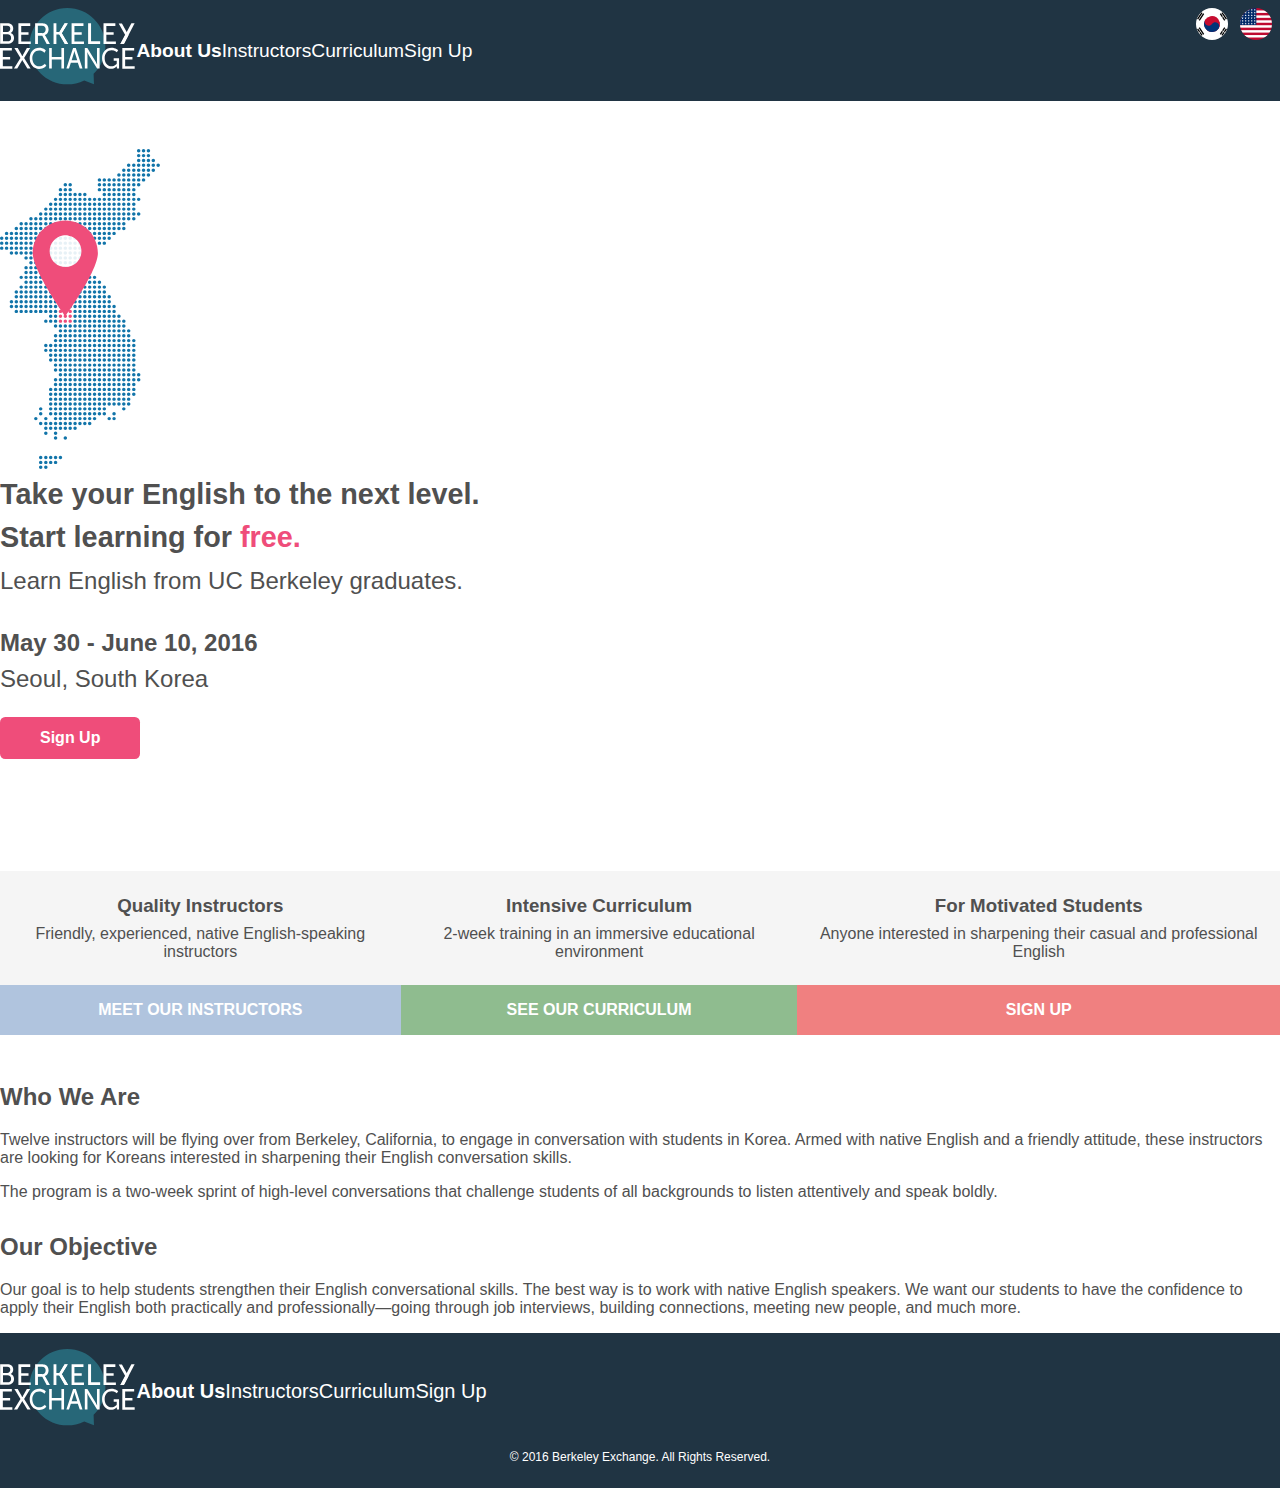
==== commit 79d91621: "Add translation panel at top of page" ====
--- a/index.html
+++ b/index.html
@@ -8,6 +8,11 @@
     <link rel="icon" type="image/png" href="img/favicon.png">
   </head>
   <body>
+    <div class="toggle-translation">
+      <a href="kr/index.html"><img src="img/kr-flag.svg" class="flag"></a>
+      <a href="./index.html"><img src="img/us-flag.svg" class="flag"></a>
+    </div>
+
     <!-- header menu bar -->
     <nav class="navbar header" role="navigation">
       <div class="container">
--- a/main.css
+++ b/main.css
@@ -24,6 +24,21 @@
 .uppercase { text-transform: uppercase; }
 .text-pink { color: #ef4d7a; }
 
+.toggle-translation {
+  z-index: 1;
+  margin: 0.5rem 0;
+  position: absolute;
+  right: 0;
+  top: 0;
+}
+
+.toggle-translation .flag {
+  margin-right: 0.5rem;
+  height: 2rem;
+  width: 2rem;
+  border-radius: 50%;
+}
+
 /* header and footer */
 .header, .footer {
   background-color: #203443;
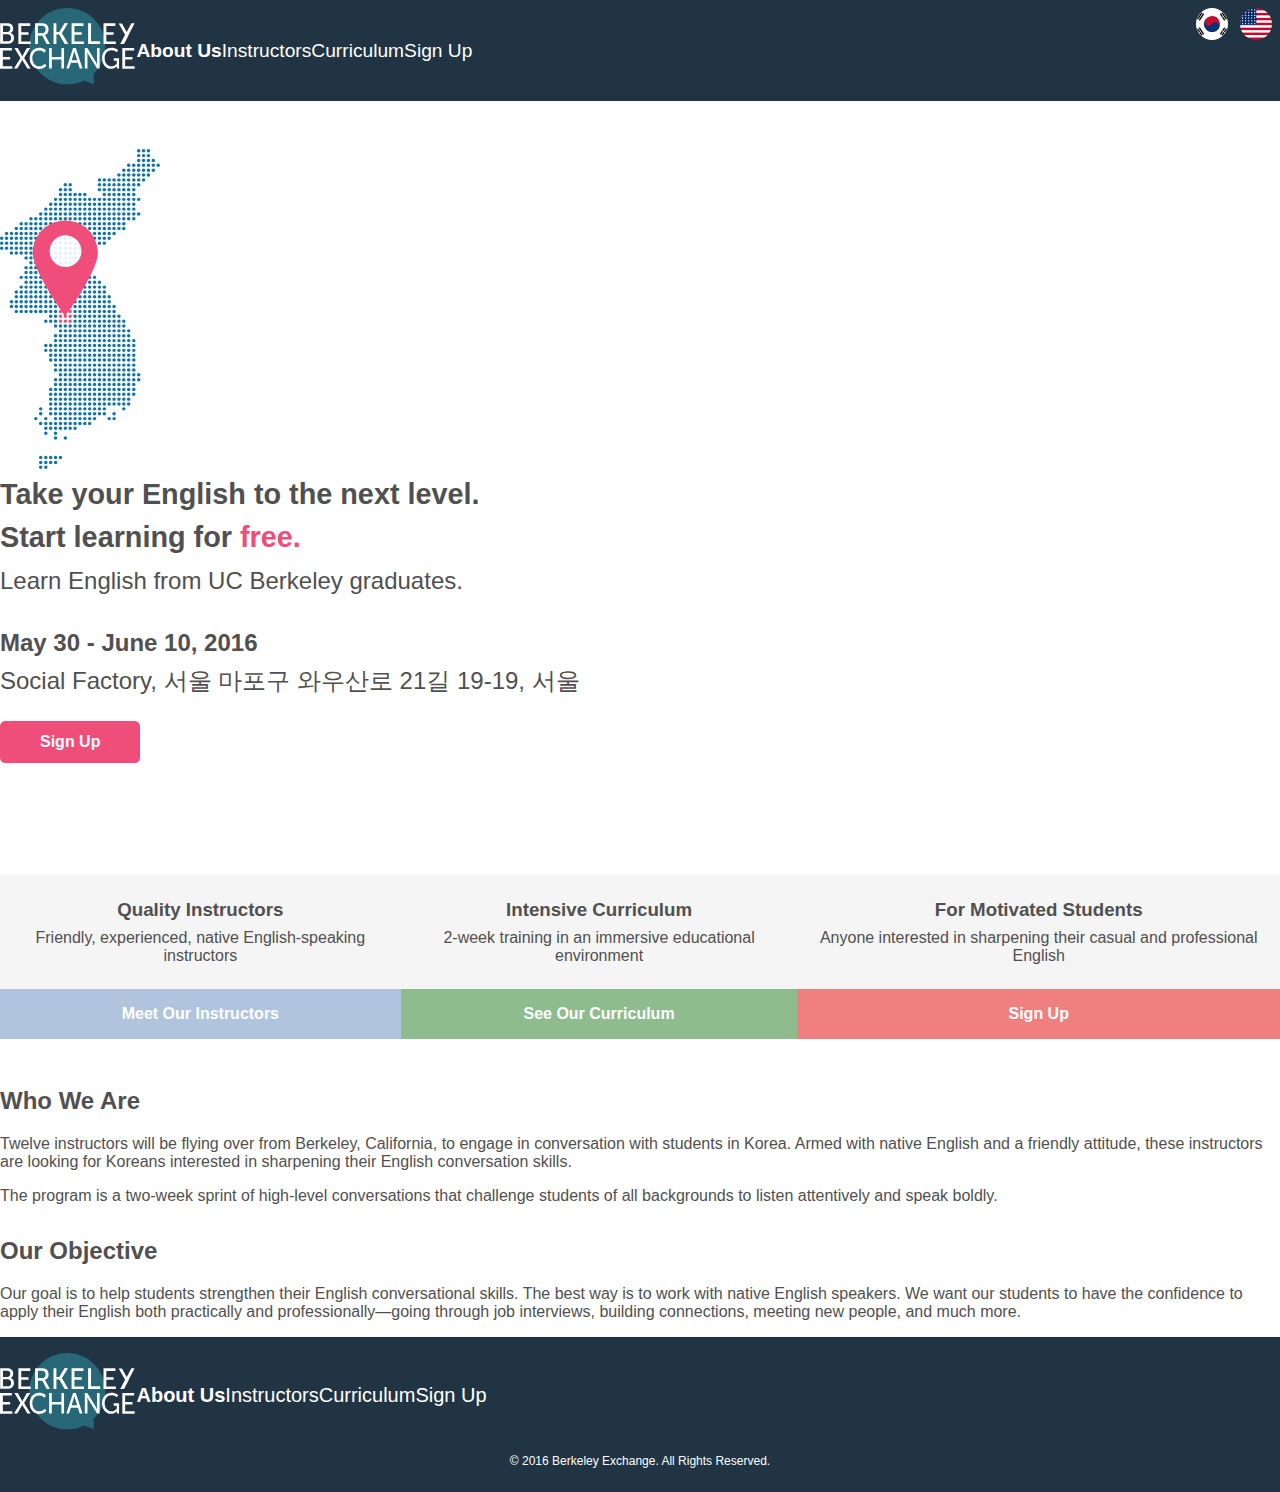
==== commit 5a03d878: "Add active listening to curriculum" ====
--- a/index.html
+++ b/index.html
@@ -33,7 +33,7 @@
           <h2>Learn English from UC Berkeley graduates.</h2>
           <br>
           <h2 class="bold">May 30 - June 10, 2016</h2>
-          <h2>Seoul, South Korea</h2>
+          <h2>Social Factory, 서울 마포구 와우산로 21길 19-19, 서울</h2>
           <a href="./sign-up.html" class="bold sign-up pink">Sign Up</a>
         </div>
       </div>
@@ -50,21 +50,21 @@
             <h3 class="bold">Quality Instructors</h3>
             <p>Friendly, experienced, native English-speaking instructors</p>
           </div>
-          <a href="./instructors.html" class="link steelblue bold">Meet Our Instructors</a>
+          <a href="./instructors.html" class="link text-uppercase steelblue bold">Meet Our Instructors</a>
         </div>
         <div class="card col-md-4">
           <div class="content">
             <h3 class="bold">Intensive Curriculum</h3>
             <p>2-week training in an immersive educational environment</p>
           </div>
-          <a href="./curriculum.html" class="link darkseagreen bold">See Our Curriculum</a>
+          <a href="./curriculum.html" class="link text-uppercase darkseagreen bold">See Our Curriculum</a>
         </div>
         <div class="card col-md-4">
           <div class="content">
             <h3 class="bold">For Motivated Students</h3>
             <p>Anyone interested in sharpening their casual and professional English</p>
           </div>
-          <a href="./sign-up.html" class="link coral bold">Sign Up</a>
+          <a href="./sign-up.html" class="link text-uppercase coral bold">Sign Up</a>
         </div>
       </div>
 
--- a/main.css
+++ b/main.css
@@ -11,6 +11,7 @@
 .row {
   margin-bottom: 2rem;
 }
+
 .row:last-child {
   margin-bottom: 0;
 }
@@ -18,6 +19,7 @@
 h1 { font-weight: 200; }
 h2 { font-weight: 200; }
 h3 { font-weight: 200; }
+h4 { font-weight: 200; }
 a, a:hover { text-decoration: none; color: #505050; }
 
 .bold { font-weight: 600; }
@@ -46,14 +48,17 @@
   font-size: 1rem;
   border-radius: 0;
 }
+
 .footer {
   margin-bottom: 0;
 }
+
 @media (min-width: 768px) {
   .header, .footer {
     font-size: 1.2rem;
   }
 }
+
 @media (min-width: 992px) {
   .header, .footer {
     font-size: 1.2rem;
@@ -171,6 +176,7 @@
   margin-top: 1rem;
   margin-bottom: 1rem;
 }
+
 @media (min-width: 992px) {
   .card {
     display: flex;
@@ -196,11 +202,13 @@
   padding: 1rem 0.5rem;
   color: white;
   display: block;
-  text-transform: uppercase;
-}
-
+}
+
+.card .link.fg-normal { color: #505050; }
 .card .link.steelblue { background-color: lightsteelblue; }
 .card .link.coral { background-color: lightcoral; }
+.card .link.lightgreen { background-color: lightgreen; }
+.card .link.lightpink { background-color: #f7bbbb; }
 .card .link.darkseagreen { background-color: darkseagreen; }
 
 /* form submission */
@@ -248,6 +256,11 @@
 
 form .form-input button:focus {
   outline: none;
+}
+
+form #formAgeCheck {
+  width: auto;
+  margin-right: 10px;
 }
 
 #thankYou {
@@ -345,3 +358,120 @@
   color: white;
   margin: 1rem 0;
 }
+
+.speech-bubble {
+  padding: 2rem;
+  border-radius: 0.25rem;
+}
+
+.speech-bubble.right {
+  text-align: right;
+}
+
+.paraphrase-section h3 {
+  margin: 0;
+  background-color: whitesmoke;
+  padding: 1rem;
+}
+
+.border-left-025 {
+  border-left: 0.25rem solid;
+}
+
+.paraphrase-section h3.bg-whitesmoke {
+  background-color: lightgrey;
+}
+
+.bg-lightskyblue {
+  background-color: #c4e3ed;
+}
+
+.bg-lightblue {
+  background-color: lightblue;
+}
+
+.bg-lightgrey {
+  background-color: lightgrey;
+}
+
+.content.bg-mistyrose {
+  background-color: mistyrose;
+}
+
+.content.bg-palegreen {
+  background-color: #d2f8d2;
+}
+
+.content.bg-lightlightskyblue {
+  background-color: #ebf6f9;
+}
+
+.arrow-box {
+  position: relative;
+}
+
+.arrow-box.lightgrey {
+  background-color: lightgrey;
+}
+
+.arrow-box.whitesmoke {
+  background-color: whitesmoke;
+}
+
+.arrow-box.left.lightgrey:after {
+  border-right-color: lightgrey;
+}
+
+.arrow-box.right.whitesmoke:after {
+  border-left-color: whitesmoke;
+}
+
+.arrow-box.right:after {
+  left: 100%;
+  top: 50%;
+  border: solid transparent;
+  content: " ";
+  height: 0;
+  width: 0;
+  position: absolute;
+  pointer-events: none;
+  border-color: rgba(255, 255, 255, 0);
+  border-width: 1.5rem;
+  margin-top: -1.5rem;
+}
+
+.arrow-box.left:after {
+  right: 100%;
+  top: 50%;
+  border: solid transparent;
+  content: " ";
+  height: 0;
+  width: 0;
+  position: absolute;
+  pointer-events: none;
+  border-color: rgba(255, 255, 255, 0);
+  border-width: 1.5rem;
+  margin-top: -1.5rem;
+}
+
+.margin-top-4 {
+  margin-top: 4rem;
+}
+
+.margin-bottom-125 {
+  margin-bottom: 1.25rem;
+}
+
+.margin-0-auto {
+  margin: 0 auto;
+}
+
+.then-section .card {
+  text-align: center;
+  margin-top: 0;
+  padding: 0;
+}
+
+.then-section .card h3.link {
+  margin: 0;
+}
